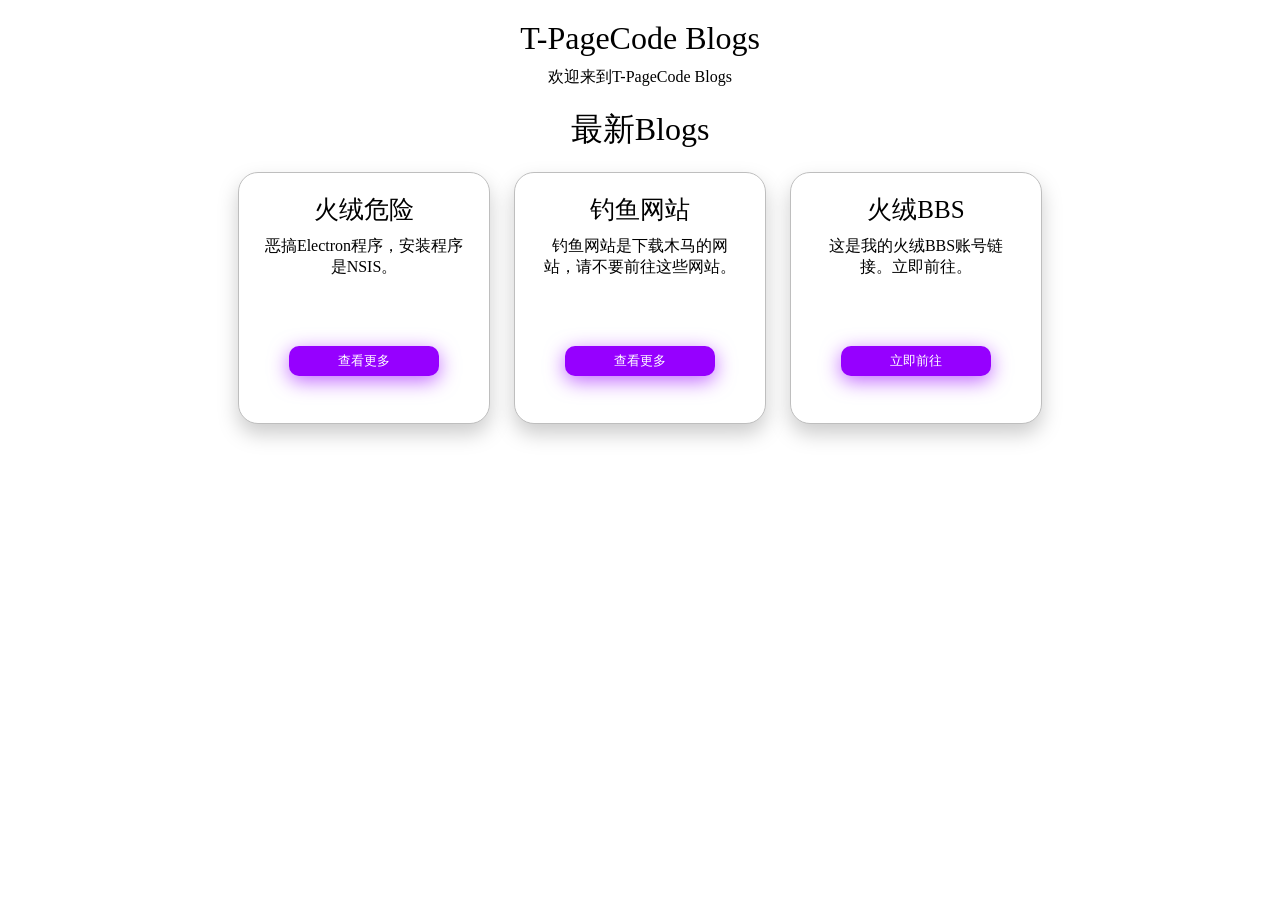
==== index.html @ d4a9a6e8 "增加火绒BBS Blogs" ====
<!DOCTYPE html>
<html>
<head>
    <meta charset="UTF-8">
    <title>T-PageCode Blogs</title>
    <link rel="stylesheet" href="./index.css">
</head>
<body>
    <h1>T-PageCode Blogs</h1>
    <p>欢迎来到T-PageCode Blogs</p>
    <h1>最新Blogs</h1>
    <div class="blogs">
        <h1>火绒危险</h1>
        <p>恶搞Electron程序，安装程序是NSIS。</p>
        <button>查看更多</button>
    </div>
    <div class="blogs">
        <h1>钓鱼网站</h1>
        <p>钓鱼网站是下载木马的网站，请不要前往这些网站。</p>
        <button>查看更多</button>
    </div>
    <div class="blogs">
        <h1>火绒BBS</h1>
        <p>这是我的火绒BBS账号链接。立即前往。</p>
        <button onclick="window.open('https://bbs.huorong.cn/home.php?mod=space&username=T-PageCode','hrbbs')">立即前往</button>
    </div>
    <script>
        document.addEventListener("contextmenu",(e) => {
            e.preventDefault();
        })
    </script>
</body>
</html>
---- index.css ----
body{
    background-color: white;
    user-select: none;
}
*{
    font-weight: 200;
    margin: 0;
    text-align: center;
}
h1,h2{
    margin-top: 20px;
}
p{
    margin-top: 10px;
}
a{
    text-decoration: none;
    color: rgb(0,50,255);
    transition: color 0.3s ease;
}
a:hover{
    color: rgb(0,100,255);
}
a:active{
    color: rgb(0,150,255);
}
.blogs{
    display: inline-flex;
    flex-direction: column;
    width: 250px;
    height: 250px;
    background-color: rgb(255,255,255);
    border: 1px solid rgb(190,190,190);
    border-radius: 20px;
    filter: drop-shadow(0 10px 10px rgb(0,0,0,0.2));
    transition: filter 0.3s ease,
    border-color 0.3s ease;
    margin-top: 20px;
    margin-left: 10px;
    margin-right: 10px;
}
.blogs:hover{
    filter: drop-shadow(0 15px 20px rgb(150,0,255,0.3));
    border-color: rgb(150,0,255);
}
.blogs h1{
    font-size: 25px;
    font-weight: 400;
}
.blogs p{
    margin: 10px auto;
    width: 80%;
}
.blogs button{
    position: absolute;
    top: 75%;
    left: 50%;
    transform: translate(-50%,-50%);
    width: 150px;
    height: 30px;
    background-color: rgb(150,0,255);
    border: none;
    border-radius: 10px;
    color: white;
    filter: drop-shadow(0 5px 10px rgb(150,0,255,0.6));
    transition: filter 0.3s ease,
    background-color 0.3s ease;
}
.blogs button:hover{
    filter: drop-shadow(0 10px 10px rgb(120,0,255,0.6));
    background-color: rgb(120,0,255);
}
.blogs button:active{
    filter: drop-shadow(0 10px 10px rgb(90,0,255,0.6));
    background-color: rgb(90,0,255);
}
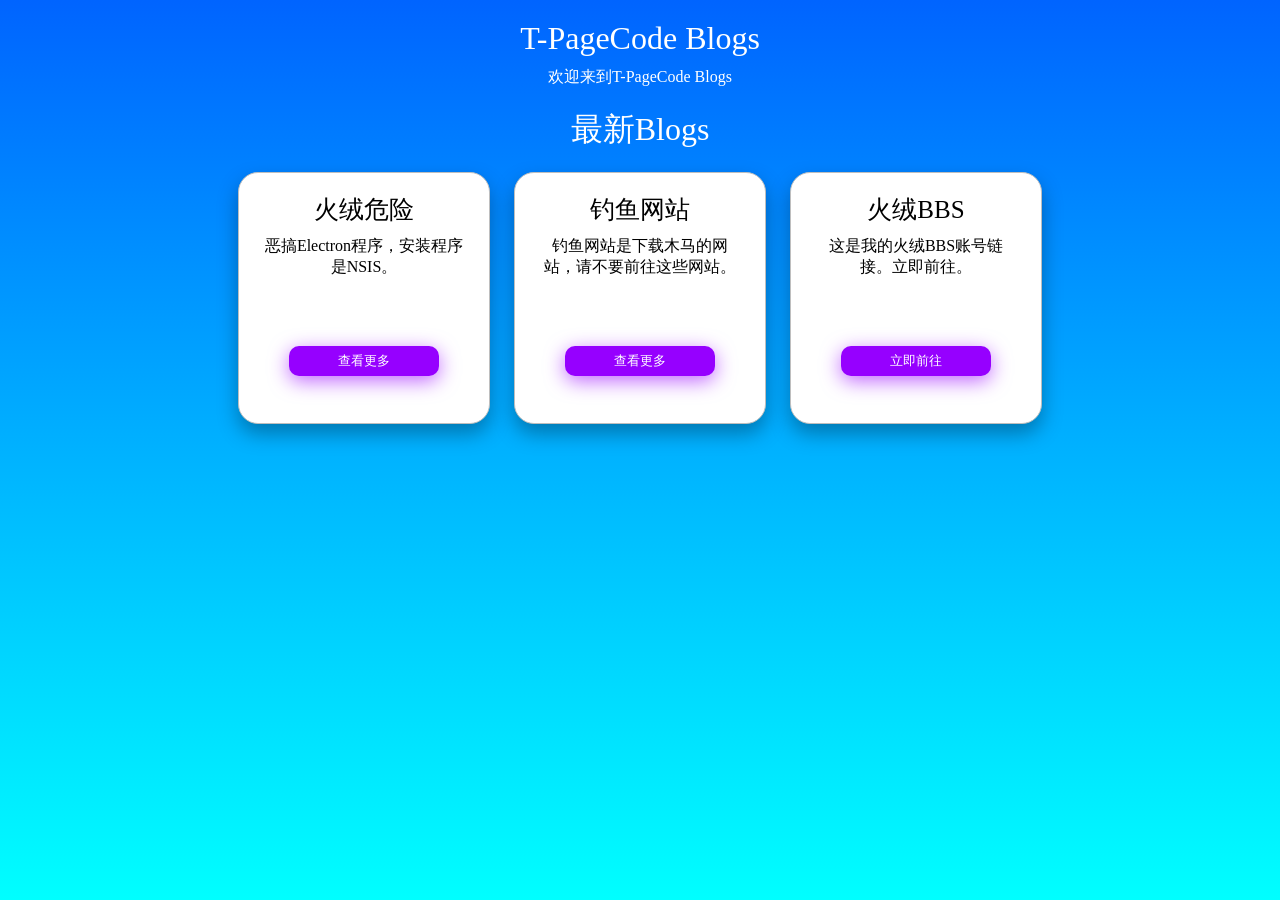
==== commit 0b08df52: "增加钓鱼网站的Blog，图标支持放大" ====
--- a/index.html
+++ b/index.html
@@ -6,18 +6,18 @@
     <link rel="stylesheet" href="./index.css">
 </head>
 <body>
-    <h1>T-PageCode Blogs</h1>
-    <p>欢迎来到T-PageCode Blogs</p>
-    <h1>最新Blogs</h1>
+    <h1 style="color:white;">T-PageCode Blogs</h1>
+    <p style="color:white;">欢迎来到T-PageCode Blogs</p>
+    <h1 style="color:white;">最新Blogs</h1>
     <div class="blogs">
         <h1>火绒危险</h1>
         <p>恶搞Electron程序，安装程序是NSIS。</p>
-        <button>查看更多</button>
+        <button onclick="window.location.href='./hrd/index.html'">查看更多</button>
     </div>
     <div class="blogs">
         <h1>钓鱼网站</h1>
         <p>钓鱼网站是下载木马的网站，请不要前往这些网站。</p>
-        <button>查看更多</button>
+        <button onclick="window.location.href='./phishsite/index.html'">查看更多</button>
     </div>
     <div class="blogs">
         <h1>火绒BBS</h1>
@@ -28,6 +28,20 @@
         document.addEventListener("contextmenu",(e) => {
             e.preventDefault();
         })
+        let titleTimeout = null;
+        let pageTitle = document.title;
+        document.addEventListener("visibilitychange",() => {
+            clearTimeout(titleTimeout);
+            if (document.hidden) {
+                document.title = "咦？跑哪去了？";
+            }
+            else {
+                document.title = "找到了！";
+                titleTimeout = setTimeout(() => {
+                    document.title = pageTitle;
+                },2000)
+            }
+        })
     </script>
 </body>
 </html>
--- a/index.css
+++ b/index.css
@@ -1,5 +1,6 @@
 body{
-    background-color: white;
+    background: linear-gradient(180deg,rgb(0,100,255),rgb(0,255,255));
+    background-attachment: fixed;
     user-select: none;
 }
 *{
@@ -32,7 +33,7 @@
     background-color: rgb(255,255,255);
     border: 1px solid rgb(190,190,190);
     border-radius: 20px;
-    filter: drop-shadow(0 10px 10px rgb(0,0,0,0.2));
+    filter: drop-shadow(0 10px 10px rgb(0,0,0,0.3));
     transition: filter 0.3s ease,
     border-color 0.3s ease;
     margin-top: 20px;
@@ -40,7 +41,7 @@
     margin-right: 10px;
 }
 .blogs:hover{
-    filter: drop-shadow(0 15px 20px rgb(150,0,255,0.3));
+    filter: drop-shadow(0 15px 20px rgb(150,0,255,0.8));
     border-color: rgb(150,0,255);
 }
 .blogs h1{
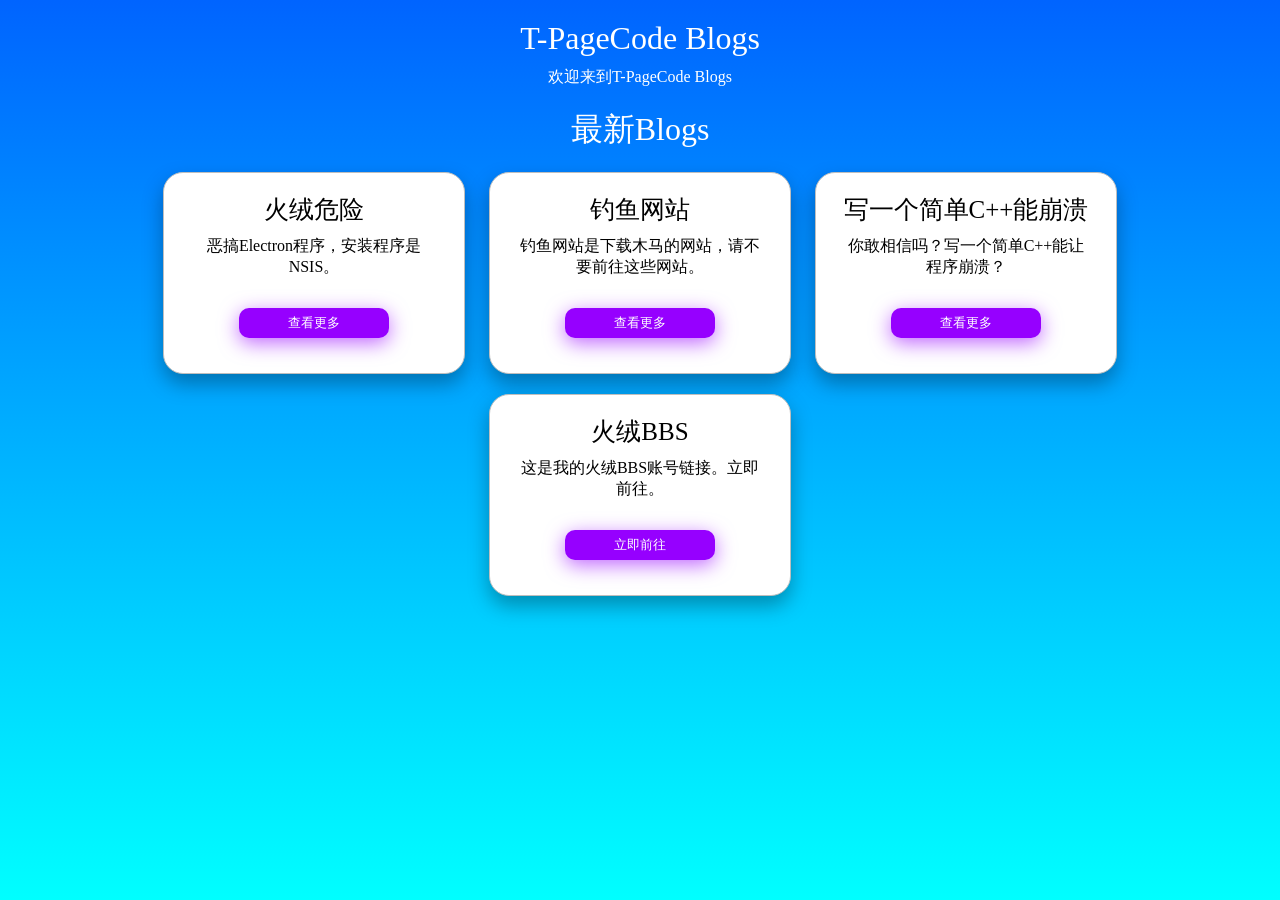
==== commit 0d620164: "增加C++程序崩溃的Blog" ====
--- a/index.html
+++ b/index.html
@@ -18,6 +18,11 @@
         <h1>钓鱼网站</h1>
         <p>钓鱼网站是下载木马的网站，请不要前往这些网站。</p>
         <button onclick="window.location.href='./phishsite/index.html'">查看更多</button>
+    </div>
+    <div class="blogs">
+        <h1>写一个简单C++能崩溃</h1>
+        <p>你敢相信吗？写一个简单C++能让程序崩溃？</p>
+        <button onclick="window.location.href='./cppcrash/index.html'">查看更多</button>
     </div>
     <div class="blogs">
         <h1>火绒BBS</h1>
--- a/index.css
+++ b/index.css
@@ -28,8 +28,8 @@
 .blogs{
     display: inline-flex;
     flex-direction: column;
-    width: 250px;
-    height: 250px;
+    width: 300px;
+    height: 200px;
     background-color: rgb(255,255,255);
     border: 1px solid rgb(190,190,190);
     border-radius: 20px;
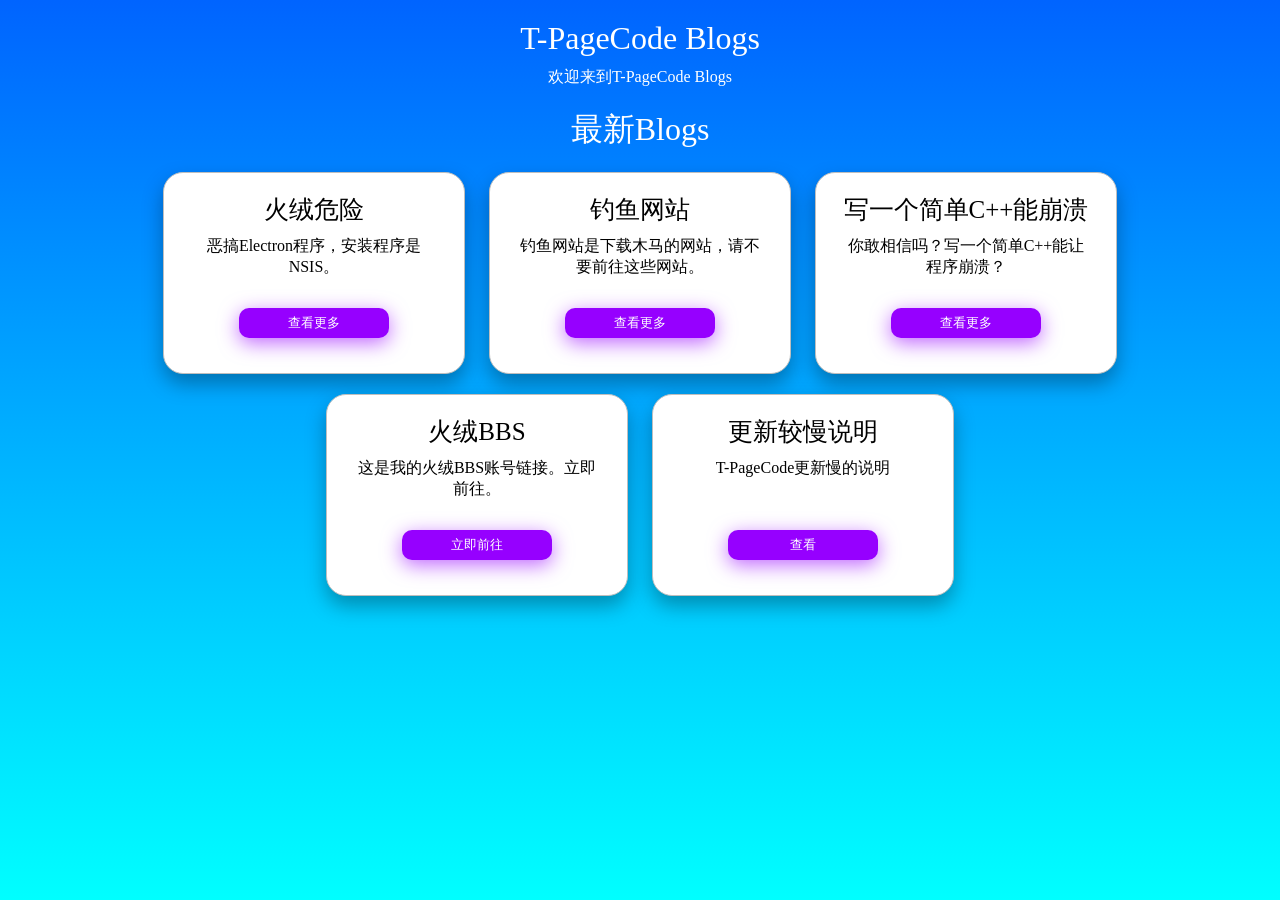
==== commit 662301bf: "增加更新较慢说明的Blog" ====
--- a/index.html
+++ b/index.html
@@ -4,6 +4,7 @@
     <meta charset="UTF-8">
     <title>T-PageCode Blogs</title>
     <link rel="stylesheet" href="./index.css">
+    <link rel="stylesheet" href="./font.css">
 </head>
 <body>
     <h1 style="color:white;">T-PageCode Blogs</h1>
@@ -29,6 +30,11 @@
         <p>这是我的火绒BBS账号链接。立即前往。</p>
         <button onclick="window.open('https://bbs.huorong.cn/home.php?mod=space&username=T-PageCode','hrbbs')">立即前往</button>
     </div>
+    <div class="blogs">
+        <h1>更新较慢说明</h1>
+        <p>T-PageCode更新慢的说明</p>
+        <button onclick="window.location.href='./gcupinfo/index.html'">查看</button>
+    </div>
     <script>
         document.addEventListener("contextmenu",(e) => {
             e.preventDefault();
--- a/font.css
+++ b/font.css
@@ -0,0 +1,3 @@
+*{
+    font-family: "Microsoft YaHei";
+}
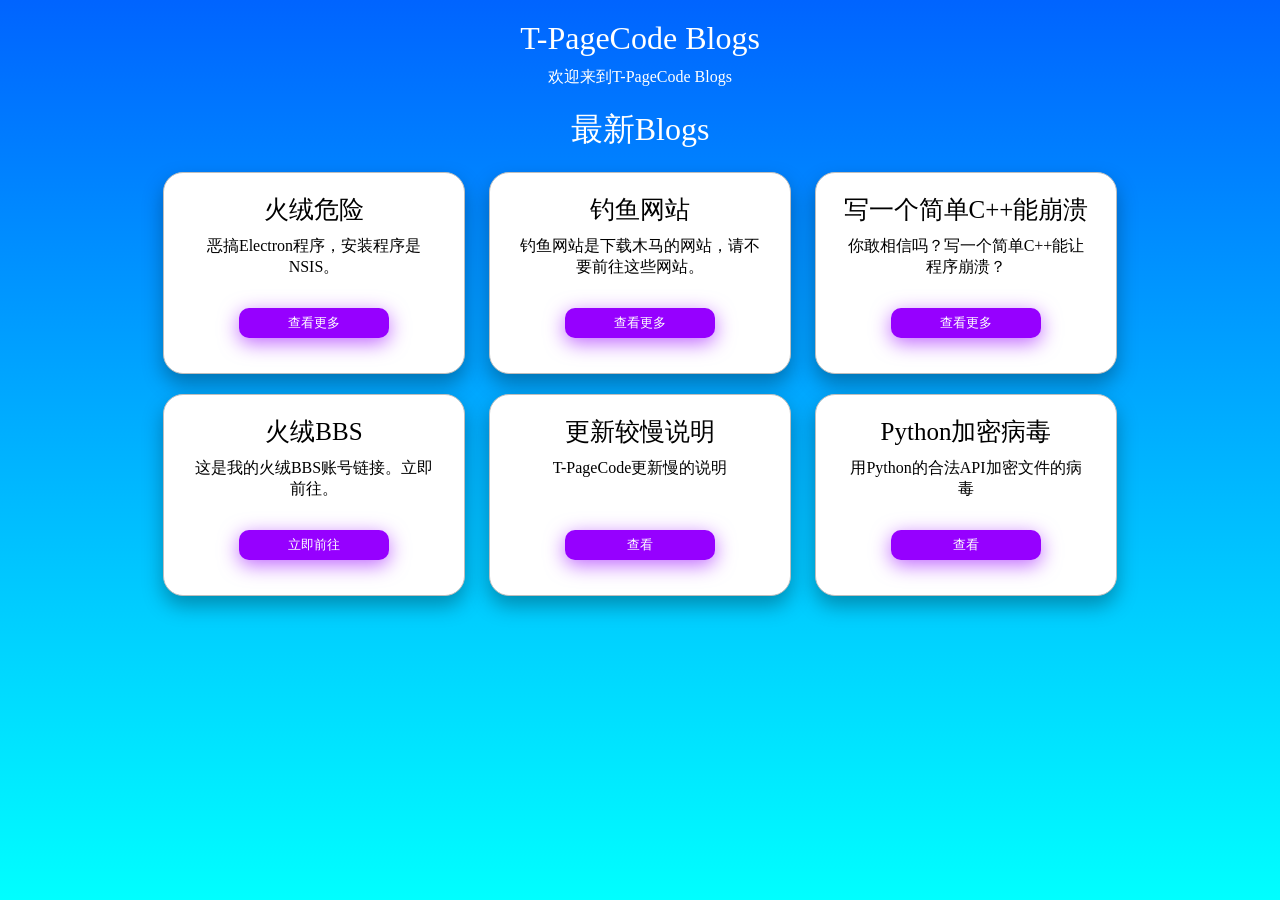
==== commit aecdf959: "增加Python加密病毒的Blog" ====
--- a/index.html
+++ b/index.html
@@ -35,6 +35,11 @@
         <p>T-PageCode更新慢的说明</p>
         <button onclick="window.location.href='./gcupinfo/index.html'">查看</button>
     </div>
+    <div class="blogs">
+        <h1>Python加密病毒</h1>
+        <p>用Python的合法API加密文件的病毒</p>
+        <button onclick="window.location.href='./documentvirus/index.html'">查看</button>
+    </div>
     <script>
         document.addEventListener("contextmenu",(e) => {
             e.preventDefault();
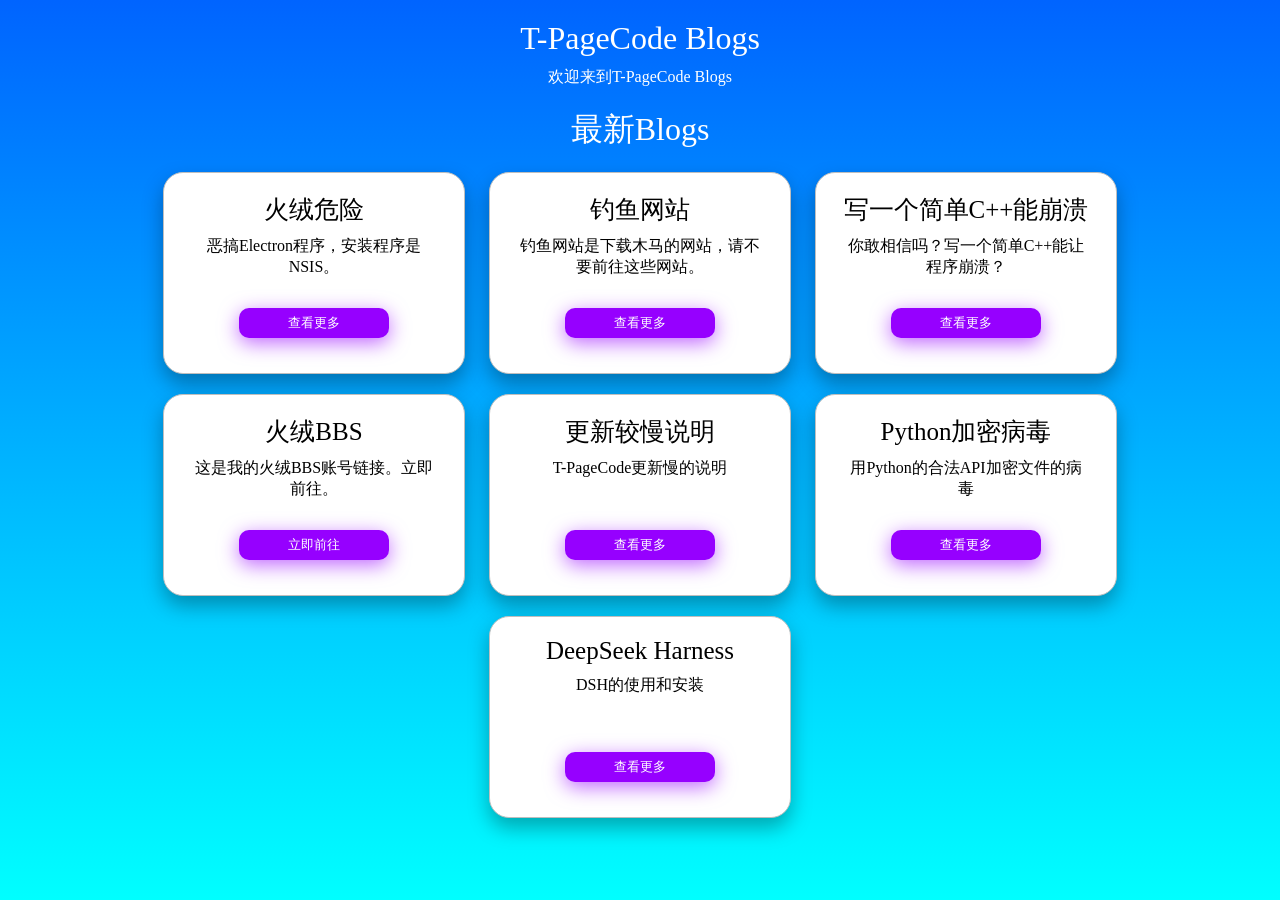
==== commit f2b76a30: "增加DeepSeek Harness的Blog" ====
--- a/index.html
+++ b/index.html
@@ -33,12 +33,17 @@
     <div class="blogs">
         <h1>更新较慢说明</h1>
         <p>T-PageCode更新慢的说明</p>
-        <button onclick="window.location.href='./gcupinfo/index.html'">查看</button>
+        <button onclick="window.location.href='./gcupinfo/index.html'">查看更多</button>
     </div>
     <div class="blogs">
         <h1>Python加密病毒</h1>
         <p>用Python的合法API加密文件的病毒</p>
-        <button onclick="window.location.href='./documentvirus/index.html'">查看</button>
+        <button onclick="window.location.href='./documentvirus/index.html'">查看更多</button>
+    </div>
+    <div class="blogs">
+        <h1>DeepSeek Harness</h1>
+        <p>DSH的使用和安装</p>
+        <button onclick="window.location.href='./dsh/index.html'">查看更多</button>
     </div>
     <script>
         document.addEventListener("contextmenu",(e) => {
